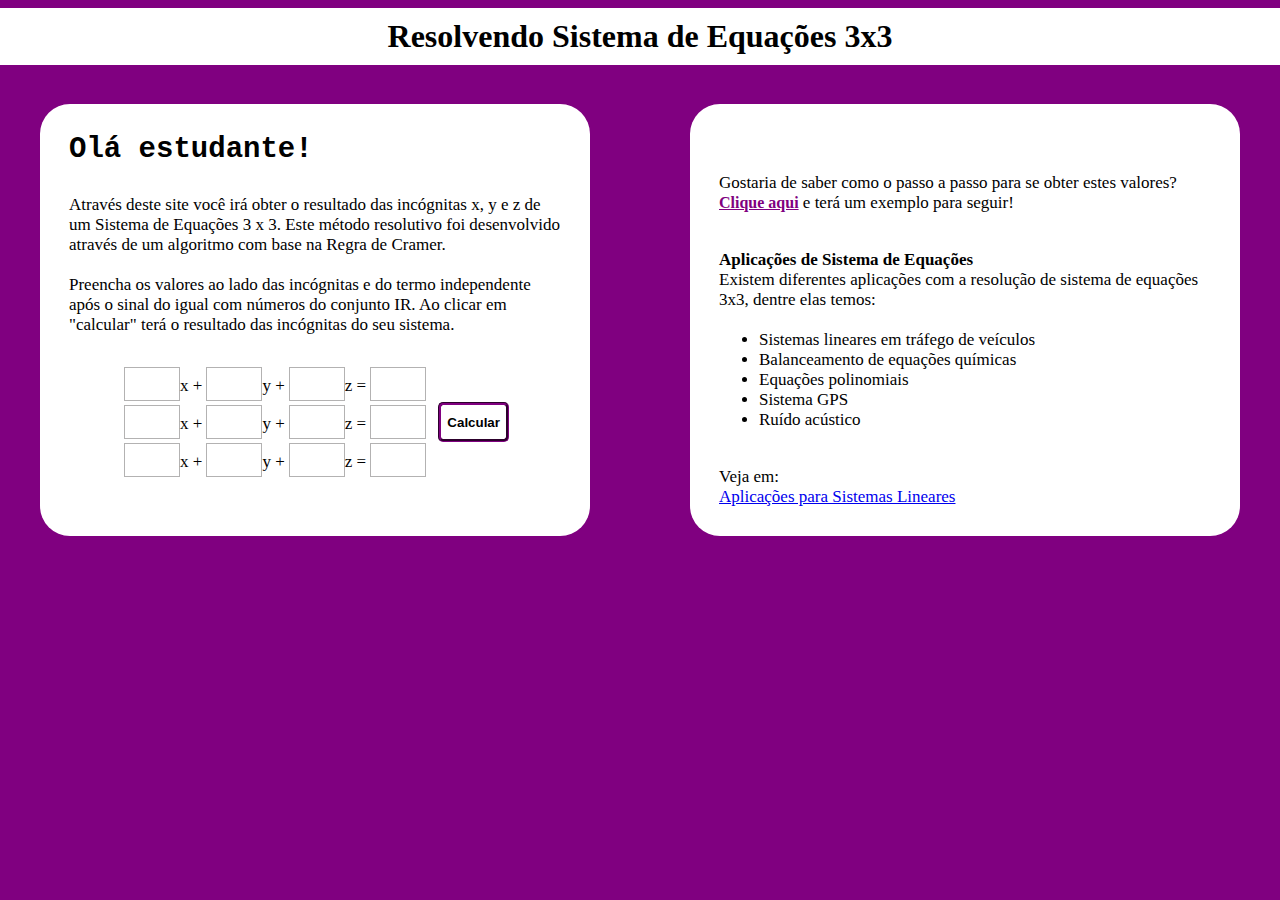
==== index.html @ c7a388a4 "atualização" ====
<!DOCTYPE html>
<html>

<head>
  <meta charset="utf-8">
  <meta name="viewport" content="width=device-width">
  <title>Sistema de Equação 3x3</title>
  <link href="style_TelaInicial.css" rel="stylesheet" type="text/css" />
  <script src="script_TelaInicial.js"></script>
</head>

<body>
  <h1 id="titulo">Resolvendo Sistema de Equações 3x3</h1>
  <div class="content">
    <div class="alert"></div>
    <div class="conteudoEsquerda">
      <div class="texto">
        <pre><strong>Olá estudante!</strong></pre>
        <p>Através deste site você irá obter o resultado das incógnitas x, y e z de um Sistema de Equações 3 x 3.
          Este método resolutivo foi desenvolvido através de um algoritmo com base na Regra de Cramer.<br><br>
          Preencha os valores ao lado das incógnitas e do termo independente após o sinal do igual com números do
          conjunto
          ІR. Ao clicar em "calcular" terá o resultado das incógnitas do seu sistema.<br>

        </p>
      </div>
      <div class="campos">
        <table>
          <tr>
            <td><input id="aX" type="number" />x +</td>
            <td><input id="bY" type="number" />y +</td>
            <td><input id="cZ" type="number" />z =</td>
            <td><input id="dN" type="number" />&nbsp;</td>
          </tr>
          <tr>
            <td><input id="eX" type="number" />x + </td>
            <td><input id="fY" type="number" />y +</td>
            <td><input id="gZ" type="number" />z =</td>
            <td><input id="hN" type="number" />&nbsp;</td>
          </tr>
          <tr>
            <td><input id="iX" type="number" />x + </td>
            <td><input id="jY" type="number" />y +</td>
            <td><input id="kZ" type="number" />z =</td>
            <td><input id="lN" type="number" />&nbsp;</td>
          </tr>
        </table>
        <button onclick="Calcular()">Calcular</button>
      </div>
      <div id="resultado">
      </div>
    </div> <!--conteudoEsquerda-->
    <div class="conteudoDireita">
      <div class="texto">
        <p><br><br>Gostaria de saber como o passo a passo para se obter estes valores?
          <a id="cliqueAqui" href="#">Clique aqui</a>&nbsp;e terá um exemplo para seguir!
        </p><br>
        <strong>Aplicações de Sistema de Equações</strong><br>
        Existem diferentes aplicações com a resolução de sistema de equações 3x3, dentre elas temos:<br><br>
        <li>Sistemas lineares em tráfego de veículos</li>
        <li>Balanceamento de equações químicas</li>
        <li>Equações polinomiais</li>
        <li>Sistema GPS</li>
        <li>Ruído acústico</li><br>
        <p>Veja em:<br>
          <a href="http://www.ime.unicamp.br/~apmat/sistemas-lineares-algumas-aplicacoes/
                ">Aplicações para Sistemas Lineares</a>
        </p>
      </div>
    </div> <!--conteudoDireita-->
  </div> <!--content-->
  
</body>

</html>
---- style_TelaInicial.css ----
html {
    margin: 0;
    padding: 0;
    height: 100vh;
    width: 100vw;
    box-sizing: border-box;
    background-color: purple;
    justify-content: space-around;
  
  }
  
  body{
    display: grid;
    justify-content: center;
    align-items: center;
  }
  
  #titulo {
    background-color: white;
    margin: 0;
    padding: 10px;
    width: 100vw;
    text-align: center;
    font-size: max(18px, 2.5vw);
  }
  
  .content {
    display: flex;
    justify-content: space-around;
    flex-wrap: wrap;
  }
  
  .conteudoDireita {
    grid-area: direita;
  }
  
  .conteudoEsquerda {
    grid-area: esquerda;
  }
  
  .conteudoEsquerda,
  .conteudoDireita {
    /* display: grid; */
    width: 550px;
    min-width: 350px;
    height: auto;
    margin: 3%;
    /*margem da borda para os conteudos*/
    /* border: 15px solid white; */
    background-color: white;
    border-radius: 30px;
    font-size: max(13px, 17px);
  }
  
  pre {
    font-size: 29px;
  }
  
  .texto {
    margin: 29px;
  }
  
  td {
    max-width: 100px;
    white-space: nowrap;
  }
  
  table input {
    background: none;
    border: 1px solid rgb(179, 178, 178);
    width: 50px;
    height: 30px;
    text-align: right;
    font-size: 20px;
  }
  
  .campos {
    display: flex;
    flex-wrap: wrap;
    margin: 10px;
    gap: 5px;
    align-items: center;
    justify-content: center;
  }
  
  .campos button {
    height: 40px;
    border-style: groove;
    cursor: pointer;
  }
  
  #resultado {
    visibility: hidden;
    text-align: center;
    padding: 5px;
    margin-bottom: 5px;
  }
  
  #resultado div {
    width: 50px;
    height: 30px;
    margin-top: -3px;
    font-size: 20px;
    
  }
  
  button{
    background-color: white;
    border: solid purple;
    border-radius: 5px;
    font-weight: bold;
  }
  
  .alert button{
    border: solid white;
    color: purple;
    width: 55px;
    font-size: 25px;
    cursor: pointer;
  }
  
  button:hover{
    background-color: purple;
    color: white;
    border-style: double;
  }
  
  
  
  #cliqueAqui {
    background: none;
    color: purple;
    border-style: none;
    font-weight: bold;
    font-size: 16px;
    padding: 0;
    cursor: pointer;
  }
  
  li {
    margin-left: 40px;
  }
  
  
  
  
  .alert{
    visibility: hidden;
    padding: 20px;
    
    position: fixed;
    top: 25%;
    text-align: center;
    background-color: purple;
    color: white;
    font-size: 30px;
    border-radius: 12px;
  }
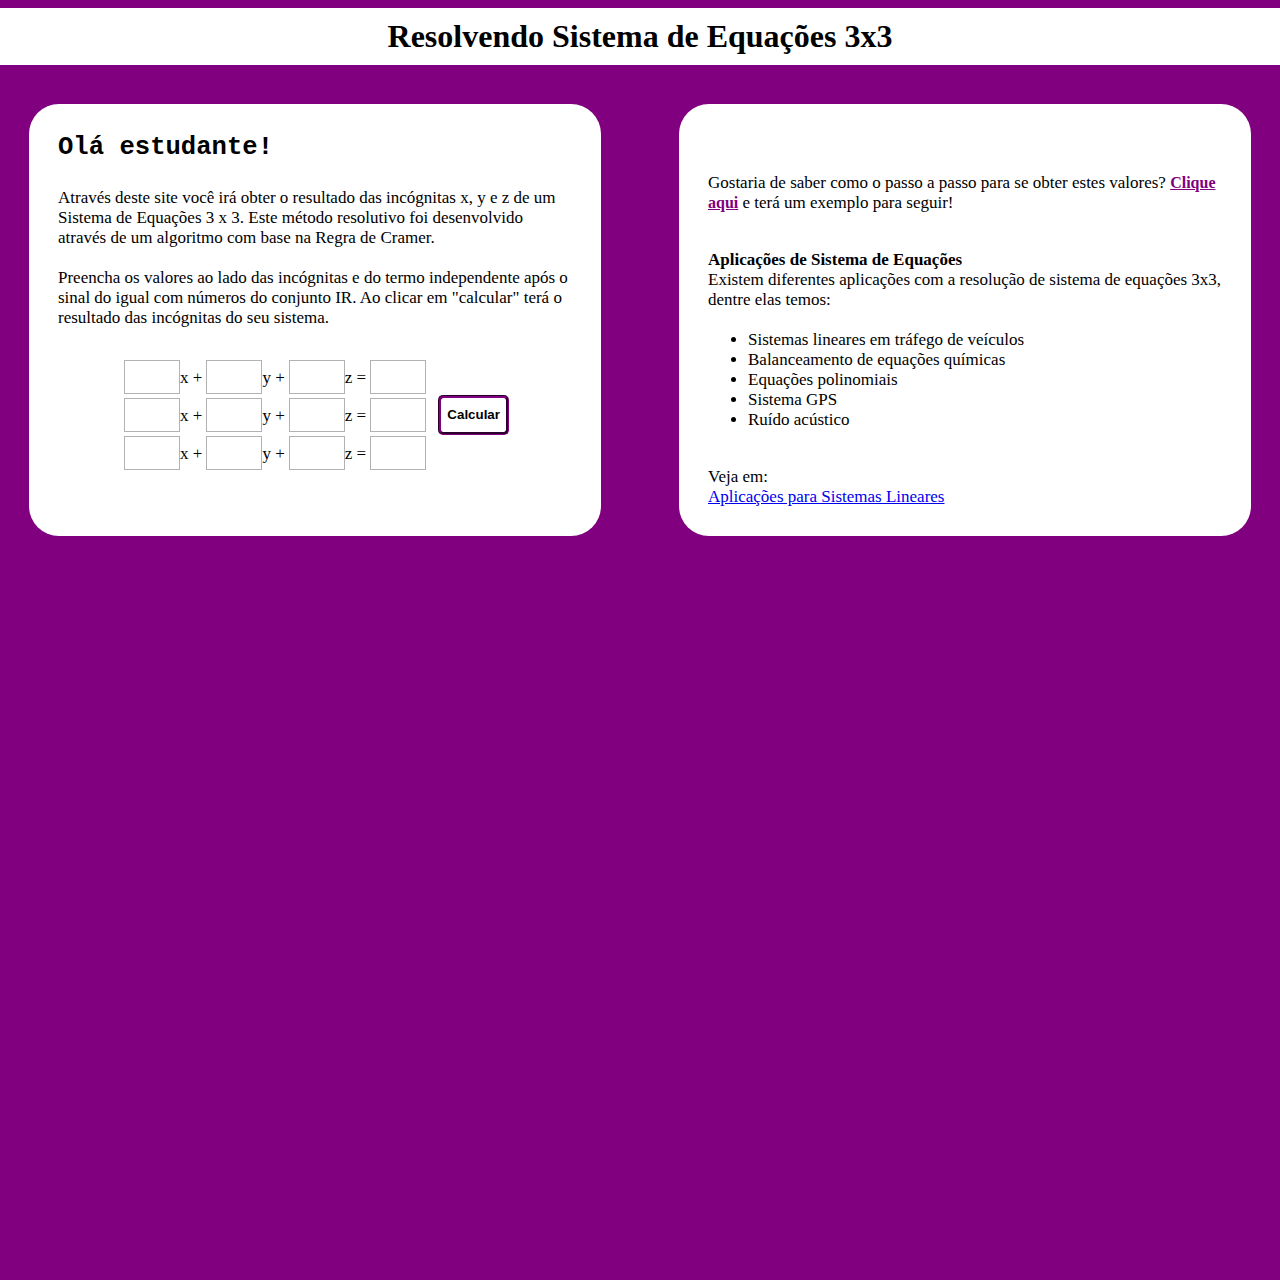
==== commit de84b759: "correções" ====
--- a/index.html
+++ b/index.html
@@ -21,7 +21,6 @@
           Preencha os valores ao lado das incógnitas e do termo independente após o sinal do igual com números do
           conjunto
           ІR. Ao clicar em "calcular" terá o resultado das incógnitas do seu sistema.<br>
-
         </p>
       </div>
       <div class="campos">
--- a/style_TelaInicial.css
+++ b/style_TelaInicial.css
@@ -1,158 +1,156 @@
 html {
-    margin: 0;
-    padding: 0;
-    height: 100vh;
+  background-color: purple;
+  height: 100vw;
+  margin: 0;
+}
+
+body {
+  display: grid;
+  align-items: center;
+  justify-content: center;
+}
+
+#titulo {
+  background-color: white;
+  margin: 0;
+  padding: 10px;
+  width: 100vw;
+  text-align: center;
+  font-size: max(18px, 2.5vw);
+}
+
+.content {
+  display: flex;
+  justify-content: center;
+}
+
+@media screen and (max-width: 500px) {
+  body{
     width: 100vw;
-    box-sizing: border-box;
-    background-color: purple;
-    justify-content: space-around;
-  
   }
-  
-  body{
-    display: grid;
-    justify-content: center;
+
+  .content {
+    flex-direction: column;
     align-items: center;
   }
   
-  #titulo {
-    background-color: white;
-    margin: 0;
-    padding: 10px;
-    width: 100vw;
-    text-align: center;
-    font-size: max(18px, 2.5vw);
-  }
+}
+
+.conteudoDireita {
+  grid-area: direita;
+}
+
+.conteudoEsquerda {
+  grid-area: esquerda;
+}
+
+.conteudoEsquerda,
+.conteudoDireita {
+  max-width: 100%;
+  width: 90%;
+  margin: 3%;
+  background-color: white;
+  border-radius: 30px;
+  font-size: max(13px, 17px);
+}
+
+pre {
+  font-size: max(20px, 2vw);
+}
+
+.texto {
+  margin: 29px;
+}
+
+td {
+  max-width: 100px;
+  white-space: nowrap;
+}
+
+table input {
+  background: none;
+  border: 1px solid rgb(179, 178, 178);
+  width: 50px;
+  height: 30px;
+  text-align: right;
+  font-size: max(16px, 1.5vw);
+}
+
+.campos {
+  display: flex;
+  flex-wrap: wrap;
+  margin: 10px;
+  gap: 5px;
+  align-items: center;
+  justify-content: center;
+}
+
+.campos button {
+  height: 40px;
+  border-style: groove;
+  cursor: pointer;
+}
+
+#resultado {
+  visibility: hidden;
+  text-align: center;
+  padding: 5px;
+  margin-bottom: 5px;
+}
+
+#resultado div {
+  width: 50px;
+  height: 30px;
+  margin-top: -3px;
+  font-size: 20px;
+
+}
+
+button {
+  background-color: white;
+  border: solid purple;
+  border-radius: 5px;
+  font-weight: bold;
+}
+
+.alert button {
+  border: solid white;
+  color: purple;
+  width: 55px;
+  font-size: 25px;
+  cursor: pointer;
   
-  .content {
-    display: flex;
-    justify-content: space-around;
-    flex-wrap: wrap;
-  }
-  
-  .conteudoDireita {
-    grid-area: direita;
-  }
-  
-  .conteudoEsquerda {
-    grid-area: esquerda;
-  }
-  
-  .conteudoEsquerda,
-  .conteudoDireita {
-    /* display: grid; */
-    width: 550px;
-    min-width: 350px;
-    height: auto;
-    margin: 3%;
-    /*margem da borda para os conteudos*/
-    /* border: 15px solid white; */
-    background-color: white;
-    border-radius: 30px;
-    font-size: max(13px, 17px);
-  }
-  
-  pre {
-    font-size: 29px;
-  }
-  
-  .texto {
-    margin: 29px;
-  }
-  
-  td {
-    max-width: 100px;
-    white-space: nowrap;
-  }
-  
-  table input {
-    background: none;
-    border: 1px solid rgb(179, 178, 178);
-    width: 50px;
-    height: 30px;
-    text-align: right;
-    font-size: 20px;
-  }
-  
-  .campos {
-    display: flex;
-    flex-wrap: wrap;
-    margin: 10px;
-    gap: 5px;
-    align-items: center;
-    justify-content: center;
-  }
-  
-  .campos button {
-    height: 40px;
-    border-style: groove;
-    cursor: pointer;
-  }
-  
-  #resultado {
-    visibility: hidden;
-    text-align: center;
-    padding: 5px;
-    margin-bottom: 5px;
-  }
-  
-  #resultado div {
-    width: 50px;
-    height: 30px;
-    margin-top: -3px;
-    font-size: 20px;
-    
-  }
-  
-  button{
-    background-color: white;
-    border: solid purple;
-    border-radius: 5px;
-    font-weight: bold;
-  }
-  
-  .alert button{
-    border: solid white;
-    color: purple;
-    width: 55px;
-    font-size: 25px;
-    cursor: pointer;
-  }
-  
-  button:hover{
-    background-color: purple;
-    color: white;
-    border-style: double;
-  }
-  
-  
-  
-  #cliqueAqui {
-    background: none;
-    color: purple;
-    border-style: none;
-    font-weight: bold;
-    font-size: 16px;
-    padding: 0;
-    cursor: pointer;
-  }
-  
-  li {
-    margin-left: 40px;
-  }
-  
-  
-  
-  
-  .alert{
-    visibility: hidden;
-    padding: 20px;
-    
-    position: fixed;
-    top: 25%;
-    text-align: center;
-    background-color: purple;
-    color: white;
-    font-size: 30px;
-    border-radius: 12px;
-  }+}
+
+button:hover {
+  background-color: purple;
+  color: white;
+  border-style: double;
+  transition: 5ms;
+}
+
+#cliqueAqui {
+  background: none;
+  color: purple;
+  border-style: none;
+  font-weight: bold;
+  font-size: 16px;
+  padding: 0;
+  cursor: pointer;
+}
+
+li {
+  margin-left: 40px;
+}
+
+.alert {
+  visibility: hidden;
+  padding: 20px;
+  position: fixed;
+  top: 25%;
+  text-align: center;
+  background-color: purple;
+  color: white;
+  font-size: 30px;
+  border-radius: 12px;
+}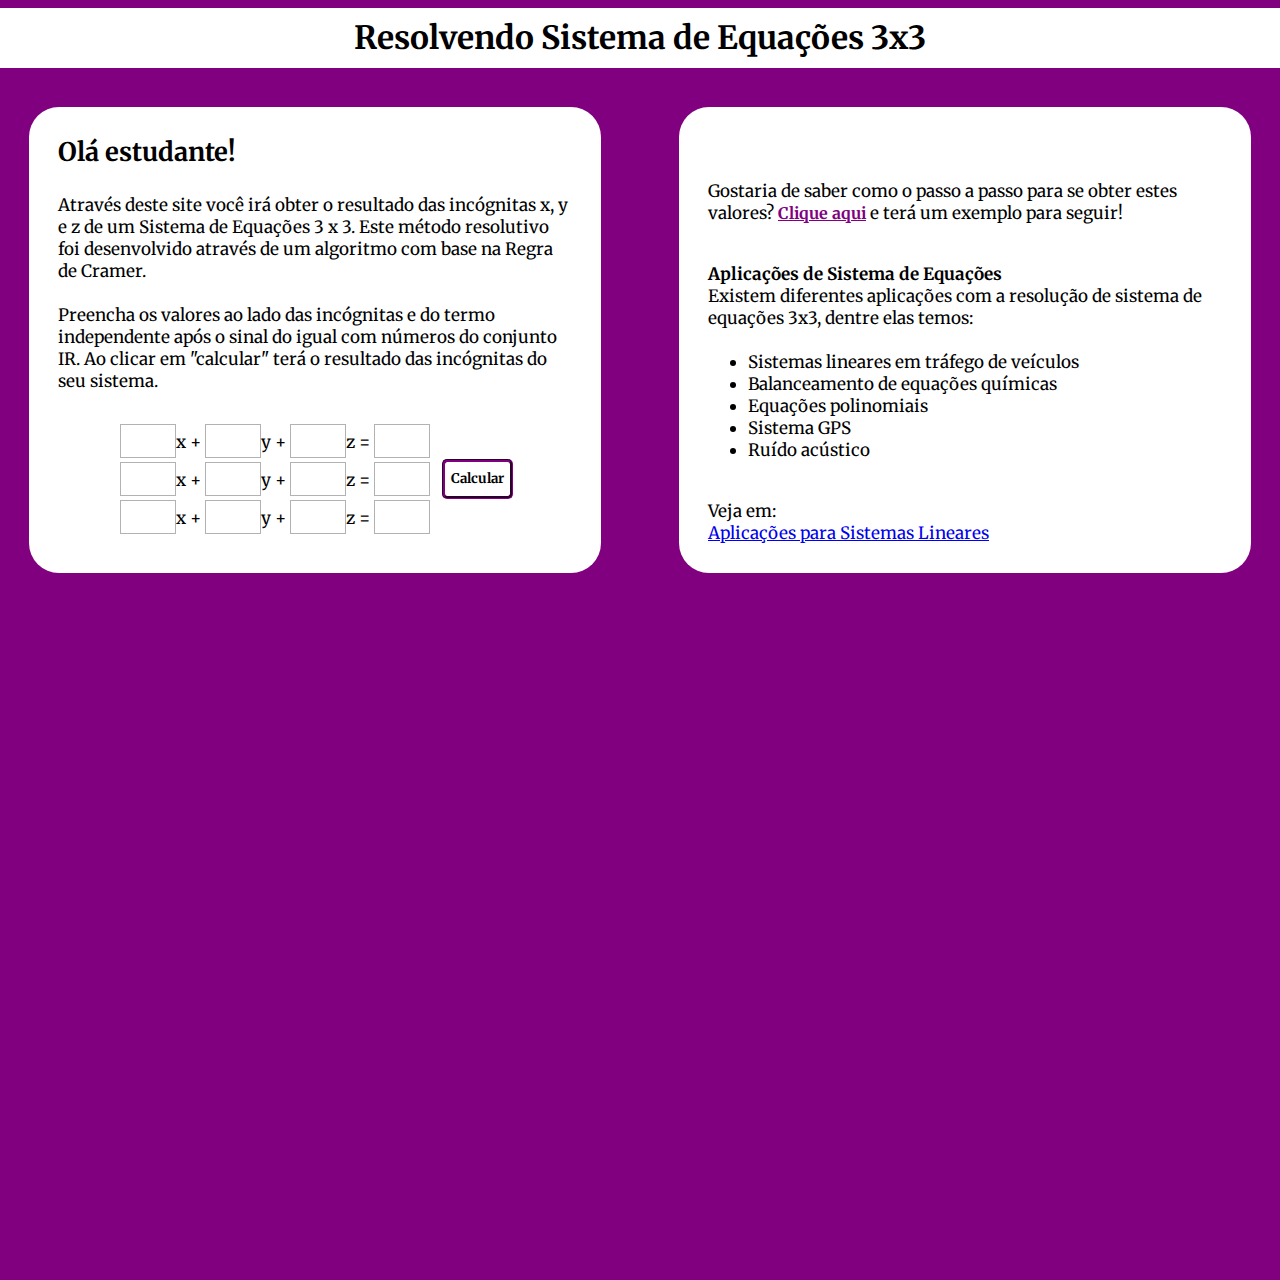
==== commit e838372e: "readme adicionado" ====
--- a/index.html
+++ b/index.html
@@ -5,6 +5,9 @@
   <meta charset="utf-8">
   <meta name="viewport" content="width=device-width">
   <title>Sistema de Equação 3x3</title>
+  <link rel="preconnect" href="https://fonts.googleapis.com">
+  <link rel="preconnect" href="https://fonts.gstatic.com" crossorigin>
+  <link href="https://fonts.googleapis.com/css2?family=Merriweather:wght@300;700&display=swap" rel="stylesheet">
   <link href="style_TelaInicial.css" rel="stylesheet" type="text/css" />
   <script src="script_TelaInicial.js"></script>
 </head>
@@ -68,7 +71,7 @@
       </div>
     </div> <!--conteudoDireita-->
   </div> <!--content-->
-  
+
 </body>
 
 </html>--- a/style_TelaInicial.css
+++ b/style_TelaInicial.css
@@ -1,3 +1,7 @@
+* {
+  font-family: 'Merriweather', serif;
+}
+
 html {
   background-color: purple;
   height: 100vw;
@@ -117,7 +121,7 @@
   border: solid white;
   color: purple;
   width: 55px;
-  font-size: 25px;
+  font-size: max(22px, 1.5vw);
   cursor: pointer;
   
 }
@@ -145,12 +149,13 @@
 
 .alert {
   visibility: hidden;
+  width: fit-content;
   padding: 20px;
   position: fixed;
   top: 25%;
   text-align: center;
   background-color: purple;
   color: white;
-  font-size: 30px;
+  font-size: max(22px, 1.5vw);
   border-radius: 12px;
 }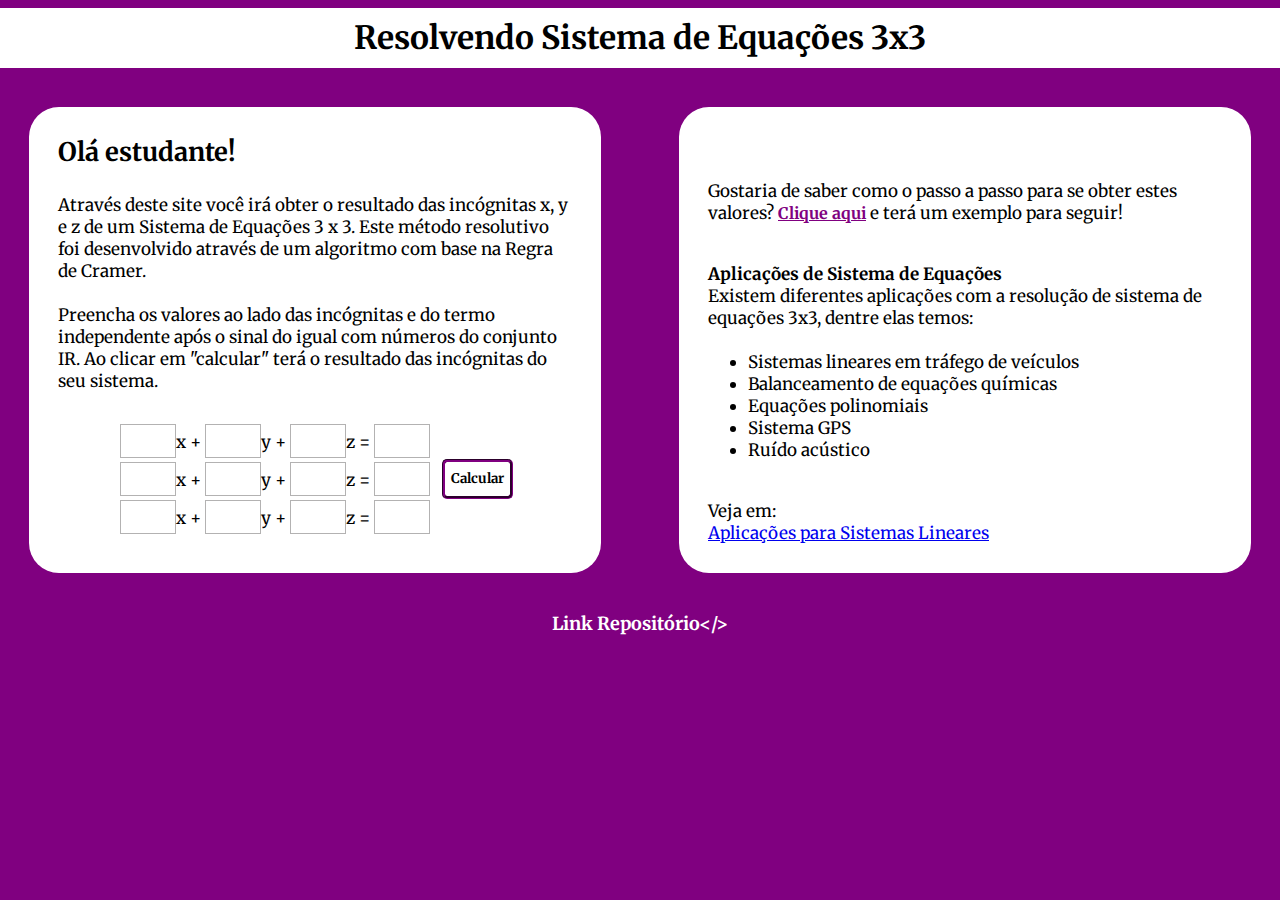
==== commit 081fe69d: "ok" ====
--- a/index.html
+++ b/index.html
@@ -15,6 +15,7 @@
 <body>
   <h1 id="titulo">Resolvendo Sistema de Equações 3x3</h1>
   <div class="content">
+    
     <div class="alert"></div>
     <div class="conteudoEsquerda">
       <div class="texto">
@@ -71,7 +72,9 @@
       </div>
     </div> <!--conteudoDireita-->
   </div> <!--content-->
-
+  <div class="creditos">
+    <a href="https://github.com/AliePonzani/Iniciacao_Cientifica">Link Repositório&lt;/&gt;</a>
+  </div>
 </body>
 
 </html>--- a/style_TelaInicial.css
+++ b/style_TelaInicial.css
@@ -4,7 +4,7 @@
 
 html {
   background-color: purple;
-  height: 100vw;
+  height: fit-content;
   margin: 0;
 }
 
@@ -158,4 +158,15 @@
   color: white;
   font-size: max(22px, 1.5vw);
   border-radius: 12px;
+}
+
+.creditos{
+  text-align: center;
+}
+
+.creditos a{
+  color: white;
+  text-decoration: none;
+  font-weight: bold;
+  font-size: max(18px, 1vw);
 }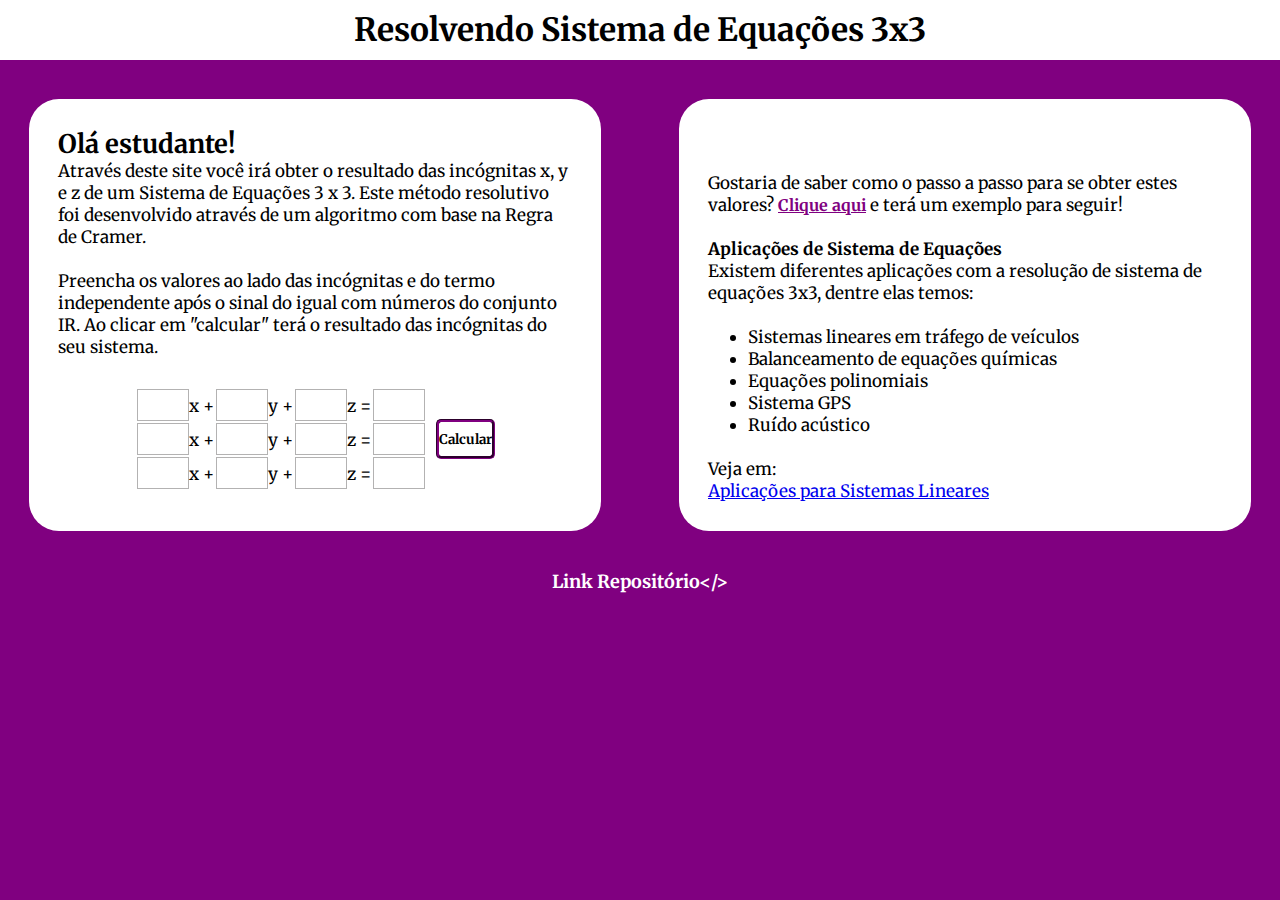
==== commit f29059b2: "Atualizações de variaveis" ====
--- a/index.html
+++ b/index.html
@@ -31,21 +31,21 @@
         <table>
           <tr>
             <td><input id="aX" type="number" />x +</td>
-            <td><input id="bY" type="number" />y +</td>
-            <td><input id="cZ" type="number" />z =</td>
-            <td><input id="dN" type="number" />&nbsp;</td>
+            <td><input id="aY" type="number" />y +</td>
+            <td><input id="aZ" type="number" />z =</td>
+            <td><input id="aN" type="number" />&nbsp;</td>
           </tr>
           <tr>
-            <td><input id="eX" type="number" />x + </td>
-            <td><input id="fY" type="number" />y +</td>
-            <td><input id="gZ" type="number" />z =</td>
-            <td><input id="hN" type="number" />&nbsp;</td>
+            <td><input id="bX" type="number" />x + </td>
+            <td><input id="bY" type="number" />y +</td>
+            <td><input id="bZ" type="number" />z =</td>
+            <td><input id="bN" type="number" />&nbsp;</td>
           </tr>
           <tr>
-            <td><input id="iX" type="number" />x + </td>
-            <td><input id="jY" type="number" />y +</td>
-            <td><input id="kZ" type="number" />z =</td>
-            <td><input id="lN" type="number" />&nbsp;</td>
+            <td><input id="cX" type="number" />x + </td>
+            <td><input id="cY" type="number" />y +</td>
+            <td><input id="cZ" type="number" />z =</td>
+            <td><input id="cN" type="number" />&nbsp;</td>
           </tr>
         </table>
         <button onclick="Calcular()">Calcular</button>
--- a/style_TelaInicial.css
+++ b/style_TelaInicial.css
@@ -1,14 +1,16 @@
 * {
+  margin: 0;
+  padding: 0;
   font-family: 'Merriweather', serif;
 }
 
 html {
   background-color: purple;
-  height: fit-content;
-  margin: 0;
+  scroll-behavior: smooth;
 }
 
 body {
+  height: 100%;
   display: grid;
   align-items: center;
   justify-content: center;
@@ -69,6 +71,7 @@
 td {
   max-width: 100px;
   white-space: nowrap;
+  
 }
 
 table input {
@@ -162,6 +165,7 @@
 
 .creditos{
   text-align: center;
+  margin-bottom: 10px;
 }
 
 .creditos a{
@@ -169,4 +173,5 @@
   text-decoration: none;
   font-weight: bold;
   font-size: max(18px, 1vw);
+  
 }